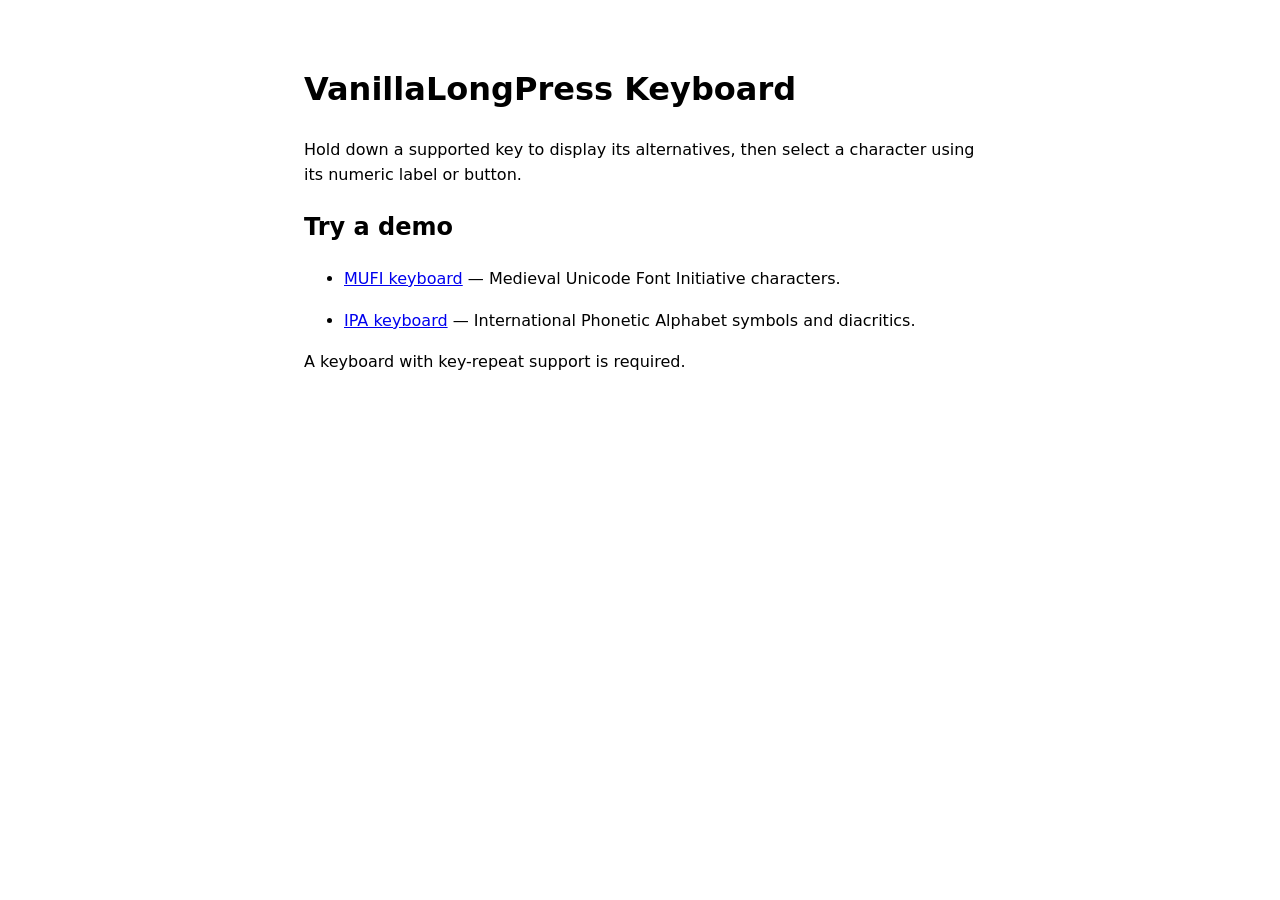
==== index.html @ 08ba6f2a "Add index for github pages" ====
<!DOCTYPE html>
<html lang="en">
<head>
    <meta charset="utf-8">
    <meta name="viewport" content="width=device-width, initial-scale=1">
    <title>VanillaLongPress Keyboard — Demos</title>
    <style>
        body {
            max-width: 42rem;
            margin: 4rem auto;
            padding: 0 1rem;
            font-family: system-ui, sans-serif;
            line-height: 1.6;
        }
        li {
            margin-bottom: 1rem;
        }
    </style>
</head>
<body>
    <main>
        <h1>VanillaLongPress Keyboard</h1>
        <p>Hold down a supported key to display its alternatives, then select a character using its numeric label or button.</p>
        <h2>Try a demo</h2>
        <ul>
            <li><a href="examples/MUFILongPress.html">MUFI keyboard</a> — Medieval Unicode Font Initiative characters.</li>
            <li><a href="examples/IPAVanillaLongPress.html">IPA keyboard</a> — International Phonetic Alphabet symbols and diacritics.</li>
        </ul>
        <p>A keyboard with key-repeat support is required.</p>
    </main>
</body>
</html>
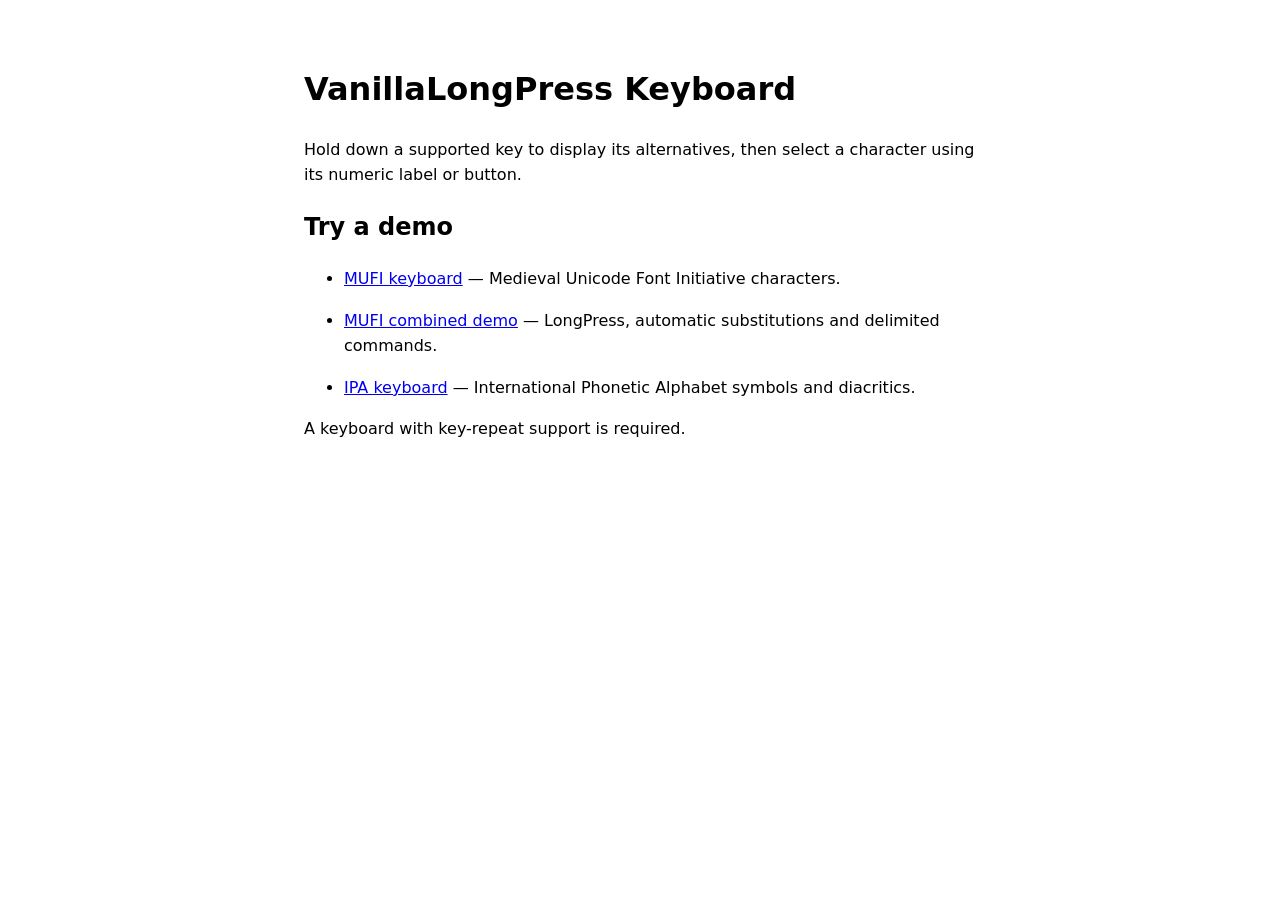
==== commit ac0eff5c: "Added commands feature" ====
--- a/index.html
+++ b/index.html
@@ -24,6 +24,7 @@
         <h2>Try a demo</h2>
         <ul>
             <li><a href="examples/MUFILongPress.html">MUFI keyboard</a> — Medieval Unicode Font Initiative characters.</li>
+            <li><a href="examples/MUFICombined.html">MUFI combined demo</a> — LongPress, automatic substitutions and delimited commands.</li>
             <li><a href="examples/IPAVanillaLongPress.html">IPA keyboard</a> — International Phonetic Alphabet symbols and diacritics.</li>
         </ul>
         <p>A keyboard with key-repeat support is required.</p>
